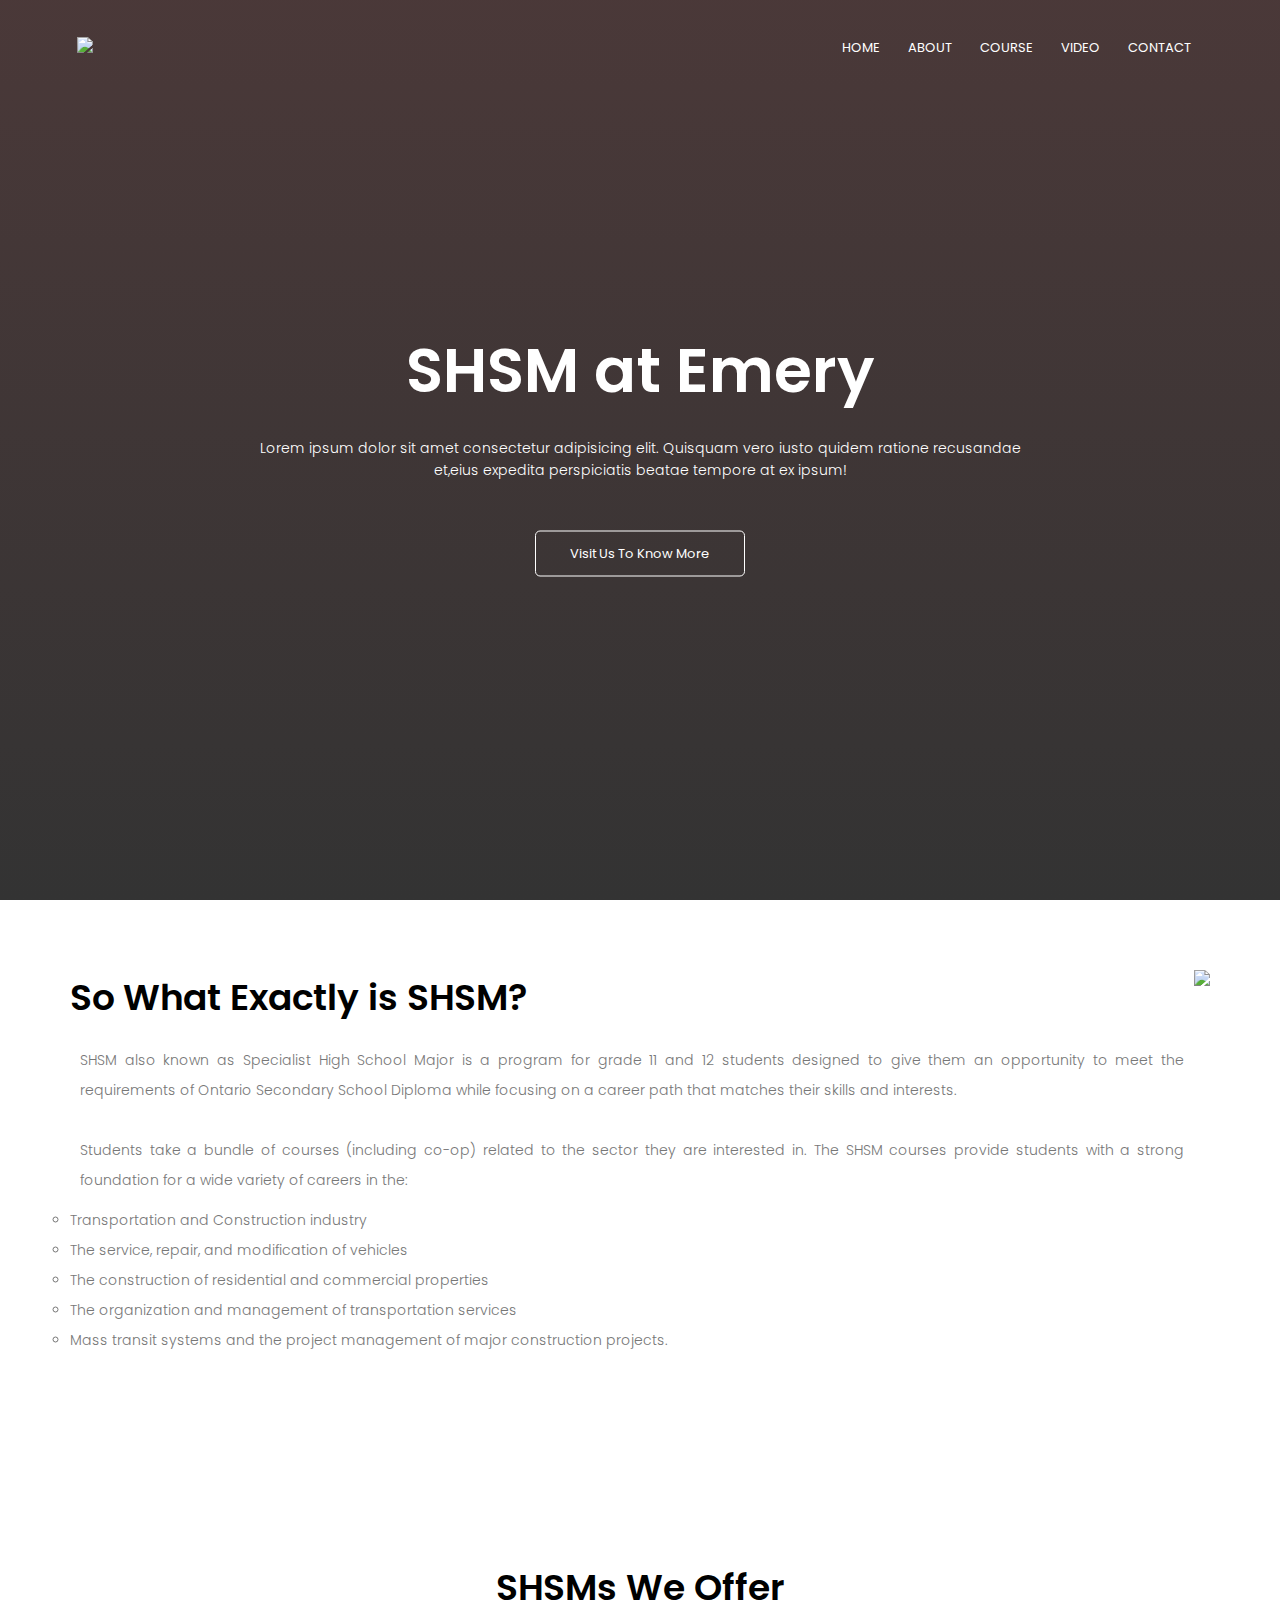
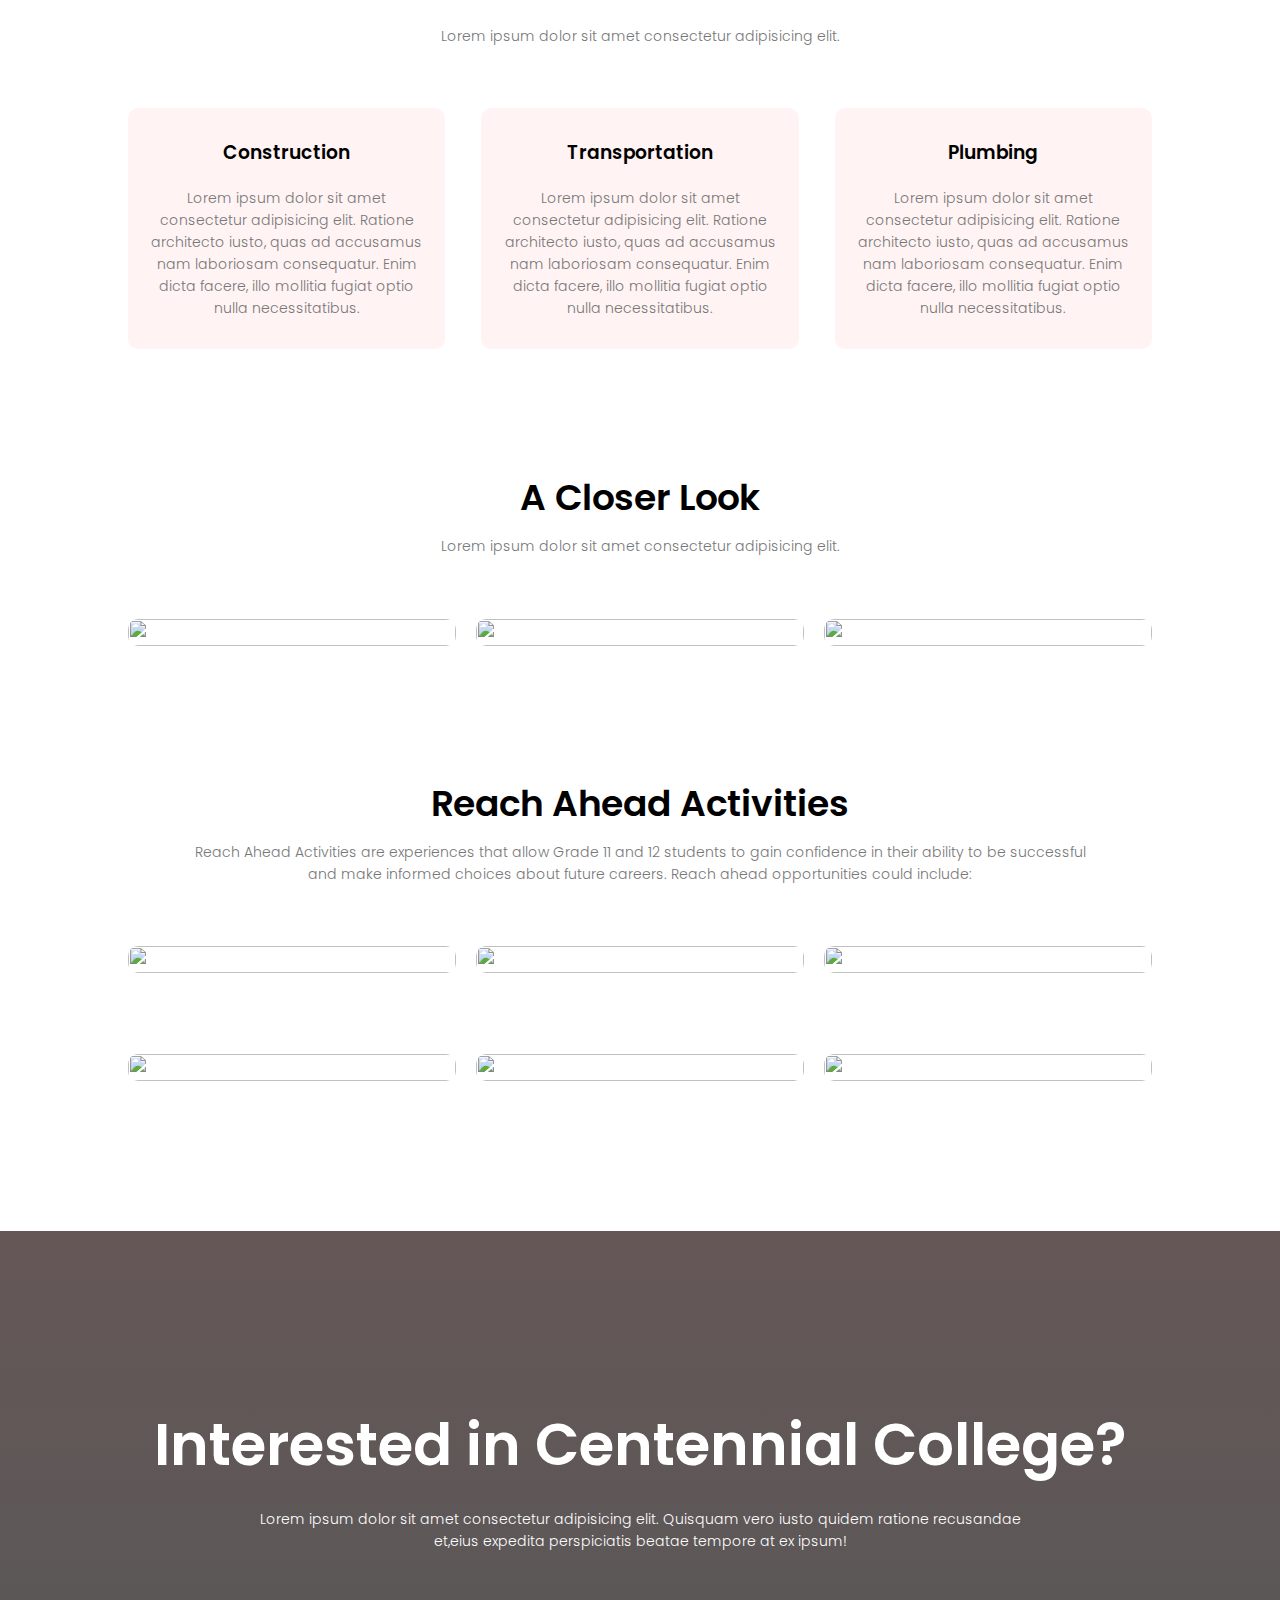
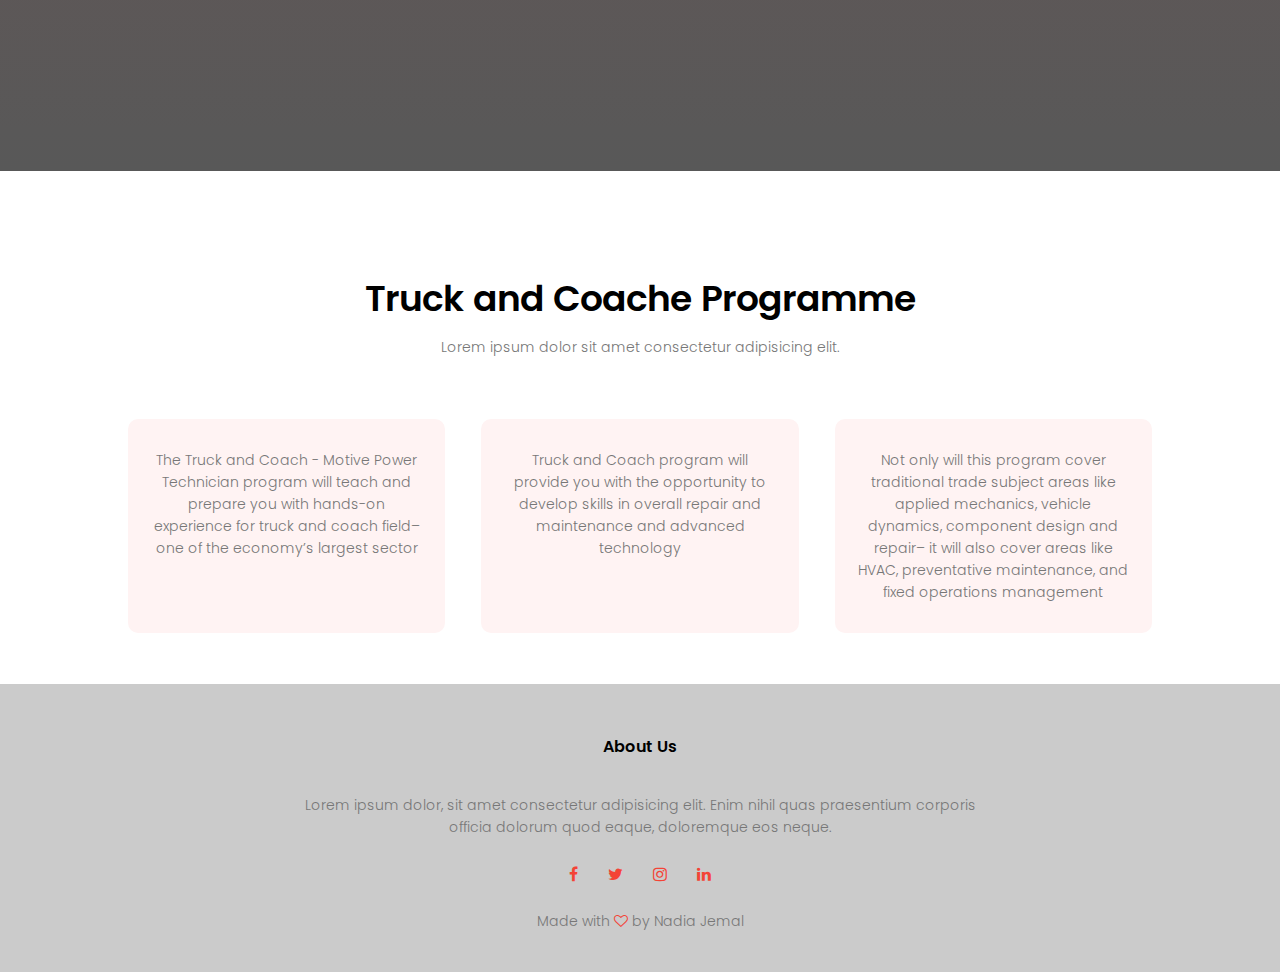
==== index.html @ d62a7c05 "Footer Section" ====
<!DOCTYPE html>
<html>

<head>
    <meta name="viewport" content="with=device-width, initial-scale= 1.0">
    <link rel="icon" type="image/png" sizes="32x32"
        href="https://images.vexels.com/media/users/3/153171/isolated/lists/476aababf06d3a715e4e380b34764dc3-graduation-hat-school-icon.png">
    <title>Emery SHSM</title>
    <link rel="stylesheet" href="style.css">
    <link rel="preconnect" href="https://fonts.googleapis.com">
    <link rel="preconnect" href="https://fonts.gstatic.com" crossorigin>
    <link href="https://fonts.googleapis.com/css2?family=Poppins:wght@100;200;300;400;600;700&display=swap"
        rel="stylesheet">
    <link rel="stylesheet" href="https://stackpath.bootstrapcdn.com/font-awesome/4.7.0/css/font-awesome.min.css">
</head>

<body>
    <section class="header">
        <nav>
            <a href="index.html"><img src="img/shsm.png">
                <div class="nav-links" id="navLinks">
                    <i class="fa fa-times" onclick="hideMenu()"></i>
                    <ul>
                        <li><a href="">HOME</a></li>
                        <li><a href="">ABOUT</a></li>
                        <li><a href="">COURSE</a></li>
                        <li><a href="">VIDEO</a></li>
                        <li><a href="">CONTACT</a></li>
                    </ul>
                </div>
                <i class="fa fa-bars" onclick="showMenu()"></i>
        </nav>
        <div class="text-box">
            <h1>SHSM at Emery</h1>
            <p>Lorem ipsum dolor sit amet consectetur adipisicing elit. Quisquam vero iusto quidem ratione
                recusandae<br>et,eius expedita perspiciatis beatae tempore at ex ipsum!
            </p>
            <a href="#" class="hero-btn">Visit Us To Know More</a>
        </div>
    </section>






    <!-- SHSM -->

    <section class="SHSM">
        <div class="section">
            <div class="text">
                <h1>So What Exactly is SHSM?</h1>
                <p>SHSM also known as Specialist High School Major is a program for grade 11 and 12 students designed to
                    give
                    them an opportunity to meet the requirements of Ontario Secondary School Diploma while focusing on a
                    career
                    path that matches their skills and interests.</p>

                <p>Students take a bundle of courses (including co-op) related to the sector they are interested in. The
                    SHSM
                    courses provide students with a strong foundation for a wide variety of careers in the:
                </p>

                <div class="">
                    <ul class="a">
                        <li>Transportation and Construction industry</li>
                        <li>The service, repair, and modification of vehicles </li>
                        <li>The construction of residential and commercial properties </li>
                        <li>The organization and management of transportation services</li>
                        <li>Mass transit systems and the project management of major construction projects.</li>
                    </ul>
                </div>
            </div>
            <img src="img/shsmindetail.png">
        </div>

    </section>



    <!-- Course -->

    <section class="course">
        <h1>SHSMs We Offer</h1>
        <p>Lorem ipsum dolor sit amet consectetur adipisicing elit.</p>

        <div class="row">
            <div class="course-col">
                <h3>Construction</h3>
                <p>Lorem ipsum dolor sit amet consectetur adipisicing elit. Ratione architecto iusto, quas ad
                    accusamus
                    nam laboriosam consequatur. Enim dicta facere, illo mollitia fugiat optio nulla necessitatibus.
                </p>
            </div>
            <div class="course-col">
                <h3>Transportation</h3>
                <p>Lorem ipsum dolor sit amet consectetur adipisicing elit. Ratione architecto iusto, quas ad
                    accusamus
                    nam laboriosam consequatur. Enim dicta facere, illo mollitia fugiat optio nulla necessitatibus.
                </p>
            </div>
            <div class="course-col">
                <h3>Plumbing</h3>
                <p>Lorem ipsum dolor sit amet consectetur adipisicing elit. Ratione architecto iusto, quas ad
                    accusamus
                    nam laboriosam consequatur. Enim dicta facere, illo mollitia fugiat optio nulla necessitatibus.
                </p>
            </div>
        </div>

    </section>

    <!-- pictures -->

    <section class="pictures">
        <h1>A Closer Look</h1>
        <p>Lorem ipsum dolor sit amet consectetur adipisicing elit.</p>
        <div class="row">
            <div class="pictures-col">
                <img src="img/culm3.png">
                <div class="layer">
                    <h3>CONSTRUCTION</h3>
                </div>
            </div>
            <div class="pictures-col">
                <img src="img/culm.png">
                <div class="layer">
                    <h3>TRANSPORTATION</h3>
                </div>
            </div>
            <div class="pictures-col">
                <img src="img/culm6.png">
                <div class="layer">
                    <h3>PLUMBING</h3>
                </div>
            </div>
        </div>
    </section>

    <!-- Reach Ahead Activities -->

    <section class="reach">
        <h1>Reach Ahead Activities</h1>
        <p>Reach Ahead Activities are experiences that allow Grade 11 and 12 students to gain confidence in their
            ability to be successful <br>and make informed choices about future careers. Reach ahead opportunities
            could
            include:</p>
        <div class="row">
            <div class="pictures-col">
                <img src="img/apprentince.jpeg">
                <div class="layer">
                    <h3>APPRENTINCESHIP</h3>
                    <p>visiting an approved apprenticeship<br> delivery agent in the sector</p>
                </div>
            </div>
            <div class="pictures-col">
                <img src="img/university.png">
                <div class="layer">
                    <h3>UNIVERSITY</h3>
                    <p>observing a university class in a sector<br>-related program</p>
                </div>
            </div>
            <div class="pictures-col">
                <img src="img/college.jpeg">
                <div class="layer">
                    <h3>COLLEGE</h3>
                    <p>interviewing a college student enrolled <br>in a sector-specific program</p>
                </div>
            </div>
        </div>

        <div class="row">
            <div class="pictures-col">
                <img src="img/workplace.jpeg">
                <div class="layer">
                    <h3>WORKPLACE</h3>
                    <p>interviewing an employee in the sector</p>
                </div>
            </div>
            <div class="pictures-col">
                <img src="img/autoshow.jpeg">
                <div class="layer">
                    <h3>AUTOSHOW</h3>
                    <p>Visit Industry showcases like the Auto show <br>and trade show</p>
                </div>
            </div>
            <div class="pictures-col">
                <img src="img/museum.jpeg">
                <div class="layer">
                    <h3>MUSEUM</h3>
                    <p>Visits to related museums</p>
                </div>
            </div>
        </div>

    </section>
    <!-- College -->

    <section class="college">
        <div class="text-box2">
            <h1>Interested in Centennial College?</h1>
            <p>Lorem ipsum dolor sit amet consectetur adipisicing elit. Quisquam vero iusto quidem ratione
                recusandae<br>et,eius expedita perspiciatis beatae tempore at ex ipsum!
            </p>
    </section>

    <!-- Explain -->

    <section class="explaination">
        <h1>Truck and Coache Programme</h1>
        <p>Lorem ipsum dolor sit amet consectetur adipisicing elit.</p>

        <div class="row">
            <div class="explain-col">
                <p>The Truck and Coach - Motive Power Technician program will teach and prepare you with hands-on
                    experience for truck and coach field– one of the economy’s largest sector</p>
            </div>
            <div class="explain-col">
                <p>Truck and Coach program will provide you with the opportunity to develop skills in overall repair
                    and
                    maintenance and advanced technology
                </p>
            </div>
            <div class="explain-col">
                <p>Not only will this program cover traditional trade subject areas like applied mechanics, vehicle
                    dynamics, component design and repair– it will also cover areas like HVAC, preventative
                    maintenance,
                    and fixed operations management
                </p>
            </div>
        </div>
    </section>

    <section class="footer">
        <h4>About Us</h4>
        <p>Lorem ipsum dolor, sit amet consectetur adipisicing elit. Enim nihil quas praesentium corporis <br>officia
            dolorum
            quod eaque, doloremque eos neque.</p>
        <div class="icons">
            <i class="fa fa-facebook"></i>
            <i class="fa fa-twitter"></i>
            <i class="fa fa-instagram"></i>
            <i class="fa fa-linkedin"></i>
        </div>
        <p>Made with <i class="fa fa-heart-o"></i> by Nadia Jemal</p>
    </section>









    <!-- Javascript for Toggle Menu -->
    <script>
        var navLink = document.getElementById("navLinks");

        function showMenu() {
            navLinks.style.right = "0";
        }
        function hideMenu() {
            navLinks.style.right = "-200px";
        }
    </script>


</body>

</html>
---- style.css ----
* {
  padding: 0;
  margin: 0;
  scroll-behavior: smooth;
  font-family: "Poppins", sans-serif;
}

html,
body {
  overflow-x: hidden;
}

.header {
  min-height: 100vh;
  width: 100%;
  background-image: linear-gradient(rgba(29, 7, 7, 0.8), rgba(0, 0, 0, 0.8)),
    url("img/img.png");
  background-position: center;
  background-size: cover;
  position: relative;
}

nav {
  display: flex;
  padding: 2% 6%;
  justify-content: space-between;
  align-items: center;
}

nav img {
  width: 120px;
}

.nav-links {
  flex: 1;
  text-align: right;
}

.nav-links ul li {
  list-style: none;
  display: inline-block;
  padding: 8px 12px;
  position: relative;
}

.nav-links ul li a {
  color: #fff;
  text-decoration: none;
  font-size: 13px;
}

.nav-links ul li::after {
  content: "";
  width: 0%;
  height: 2px;
  background: #f44336;
  display: block;
  margin: auto;
  transition: 0.5s;
}

.nav-links ul li:hover::after {
  width: 100%;
}

.text-box {
  width: 90%;
  color: #fff;
  position: absolute;
  top: 50%;
  left: 50%;
  transform: translate(-50%, -50%);
  text-align: center;
}

.text-box h1 {
  font-size: 62px;
}

.text-box p {
  margin: 10px 0 40px;
  font-size: 14px;
  color: #fff;
}

.hero-btn {
  display: inline-block;
  text-decoration: none;
  color: #fff;
  border: 1px solid #fff;
  padding: 12px 34px;
  font-size: 13px;
  background: transparent;
  position: relative;
  cursor: pointer;
  border-radius: 5px;
}

.hero-btn:hover {
  border: 1px solid #f44336;
  background: #f44336;
  transition: 1.2s;
}

nav .fa {
  display: none;
}

nav a {
  text-decoration: none;
}

@media (max-width: 700px) {
  .text-box h1 {
    font-size: 30px;
  }

  .nav-links ul li {
    display: block;
  }

  .nav-links {
    position: absolute;
    background: #f44336;
    height: 100vh;
    width: 200px;
    top: 0;
    right: -200px;
    text-align: left;
    z-index: 2;
    transition: 1s;
  }

  nav .fa {
    display: block;
    color: #fff;
    margin: 10px;
    font-size: 22px;
    cursor: pointer;
  }

  .nav-links ul {
    padding: 30px;
  }
}

/* SHSM */
.SHSM {
  margin: auto;
  padding: 70px;
}

.section {
  display: flex;
  justify-content: space-between;
}

.section img {
  height: 450px;
}

.section h1 {
  margin: 0%;
  color: #000000;
}

.section p {
  padding-top: 20px;
  color: #777;
  line-height: 30px;
  text-align: justify;
}

ul.a {
  list-style-type: circle;
  color: #777;
  font-size: medium;
  font-weight: 300;
  line-height: 30px;
  font-size: 14px;
}

.list a {
  margin: auto;
}

/* course */

.course {
  width: 80%;
  margin: auto;
  text-align: center;
  padding-top: 70px;
}

h1 {
  font-size: 36px;
  font-weight: 600;
}

p {
  color: #777;
  font-size: 14px;
  font-weight: 300;
  line-height: 22px;
  padding: 10px;
}

.row {
  margin-top: 5%;
  display: flex;
  justify-content: space-between;
}

.course-col {
  flex-basis: 31%;
  background: #fff3f3;
  border-radius: 10px;
  margin-bottom: 5%;
  padding: 20px 12px;
  box-sizing: border-box;
  transition: 0.5s;
}

h3 {
  text-align: center;
  font-weight: 600;
  margin: 10px 0;
}

.course-col:hover {
  box-shadow: 0 0 20px 0px rgba(0, 0, 0, 0.2);
}

@media(max-width: 700px) {
  .row {
    flex-direction: column;
  }
}

/* pictures */

.pictures {
  width: 80%;
  margin: auto;
  text-align: center;
  padding-top: 70px;
}

.pictures-col {
  flex-basis: 32%;
  border-radius: 10px;
  margin-bottom: 30px;
  position: relative;
  overflow: hidden;
}

.pictures-col img {
  width: 100%;
  height: 100%;
  display: block;
}

.layer {
  background: transparent;
  height: 100%;
  width: 100%;
  position: absolute;
  top: 0;
  left: 0;
  transition: 0.5s;
}

.layer:hover {
  background: rgba(228, 87, 87, 0.7);
  ;
}

.layer h3 {
  width: 100%;
  font-weight: 500;
  color: white;
  font-size: 26px;
  bottom: 0%;
  left: 50%;
  transform: translateX(-50%);
  position: absolute;
  opacity: 0;
  transition: 0.5s;
}

.layer p {
  width: 100%;
  font-weight: 500;
  font-size: 13px;
  color: #fff;
  left: 50%;
  bottom: 0%;
  transform: translateX(-50%);
  position: absolute;
  opacity: 0;
  transition: 0.5s;
}

.layer:hover h3 {
  bottom: 43%;
  opacity: 1;
}

.layer:hover p {
  bottom: 26%;
  opacity: 1;
}

/* Reach Ahead Activities */

.reach {
  width: 80%;
  margin: auto;
  text-align: center;
  padding-top: 100px;
  padding-bottom: 120px;
}

/* college */

.college {
  min-height: 60vh;
  width: 100%;
  background-image: linear-gradient(rgba(29, 7, 7, 0.678), rgba(0, 0, 0, 0.654)),
    url("img/try.png");
  background-position: center;
  background-size: cover;
  position: relative;
}

.text-box2 {
  width: 90%;
  color: #fff;
  position: absolute;
  top: 50%;
  left: 50%;
  transform: translate(-50%, -50%);
  text-align: center;
}

.text-box2 h1 {
  font-size: 58px;
}

.text-box2 p {
  margin: 10px 0 40px;
  font-size: 14px;
  color: #fff;
}

/* explaination */

.explaination {
  width: 80%;
  margin: auto;
  text-align: center;
  padding-top: 100px;
}

.explain-col {
  flex-basis: 31%;
  background: #fff3f3;
  border-radius: 10px;
  margin-bottom: 5%;
  padding: 20px 12px;
  box-sizing: border-box;
  transition: 0.5s;
}

.explain-col:hover {
  box-shadow: 0 0 20px 0px rgba(0, 0, 0, 0.2);
}

/* footer */

.footer {
  width: 100%;
  text-align: center;
  padding: 30px 0;
  background-color: rgb(203, 203, 203);
}

.footer h4 {
  margin-bottom: 25px;
  margin-top: 20px;
  font-weight: 600;

}

.icons .fa {
  color: #f44336;
  margin: 0 13px;
  cursor: pointer;
  padding: 18px 0;
}

.fa-heart-o {
  color: #f44336;
}
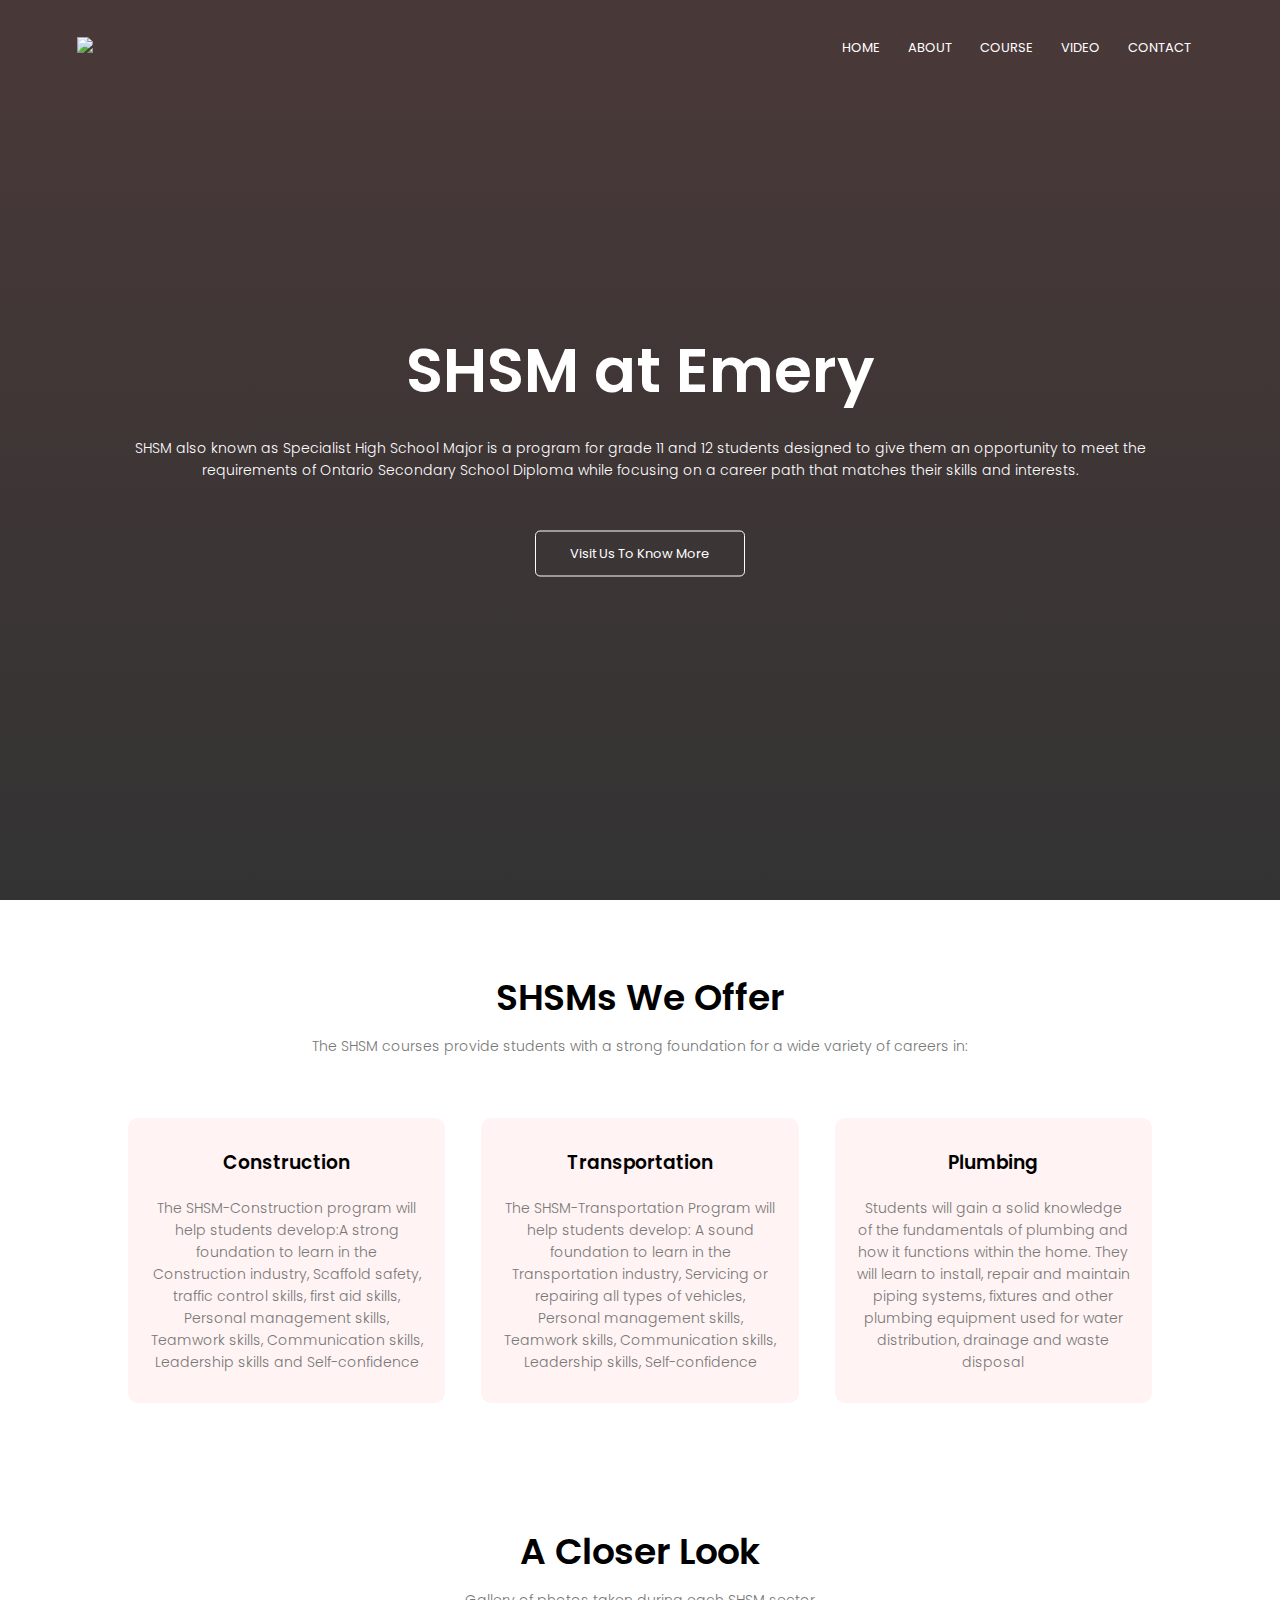
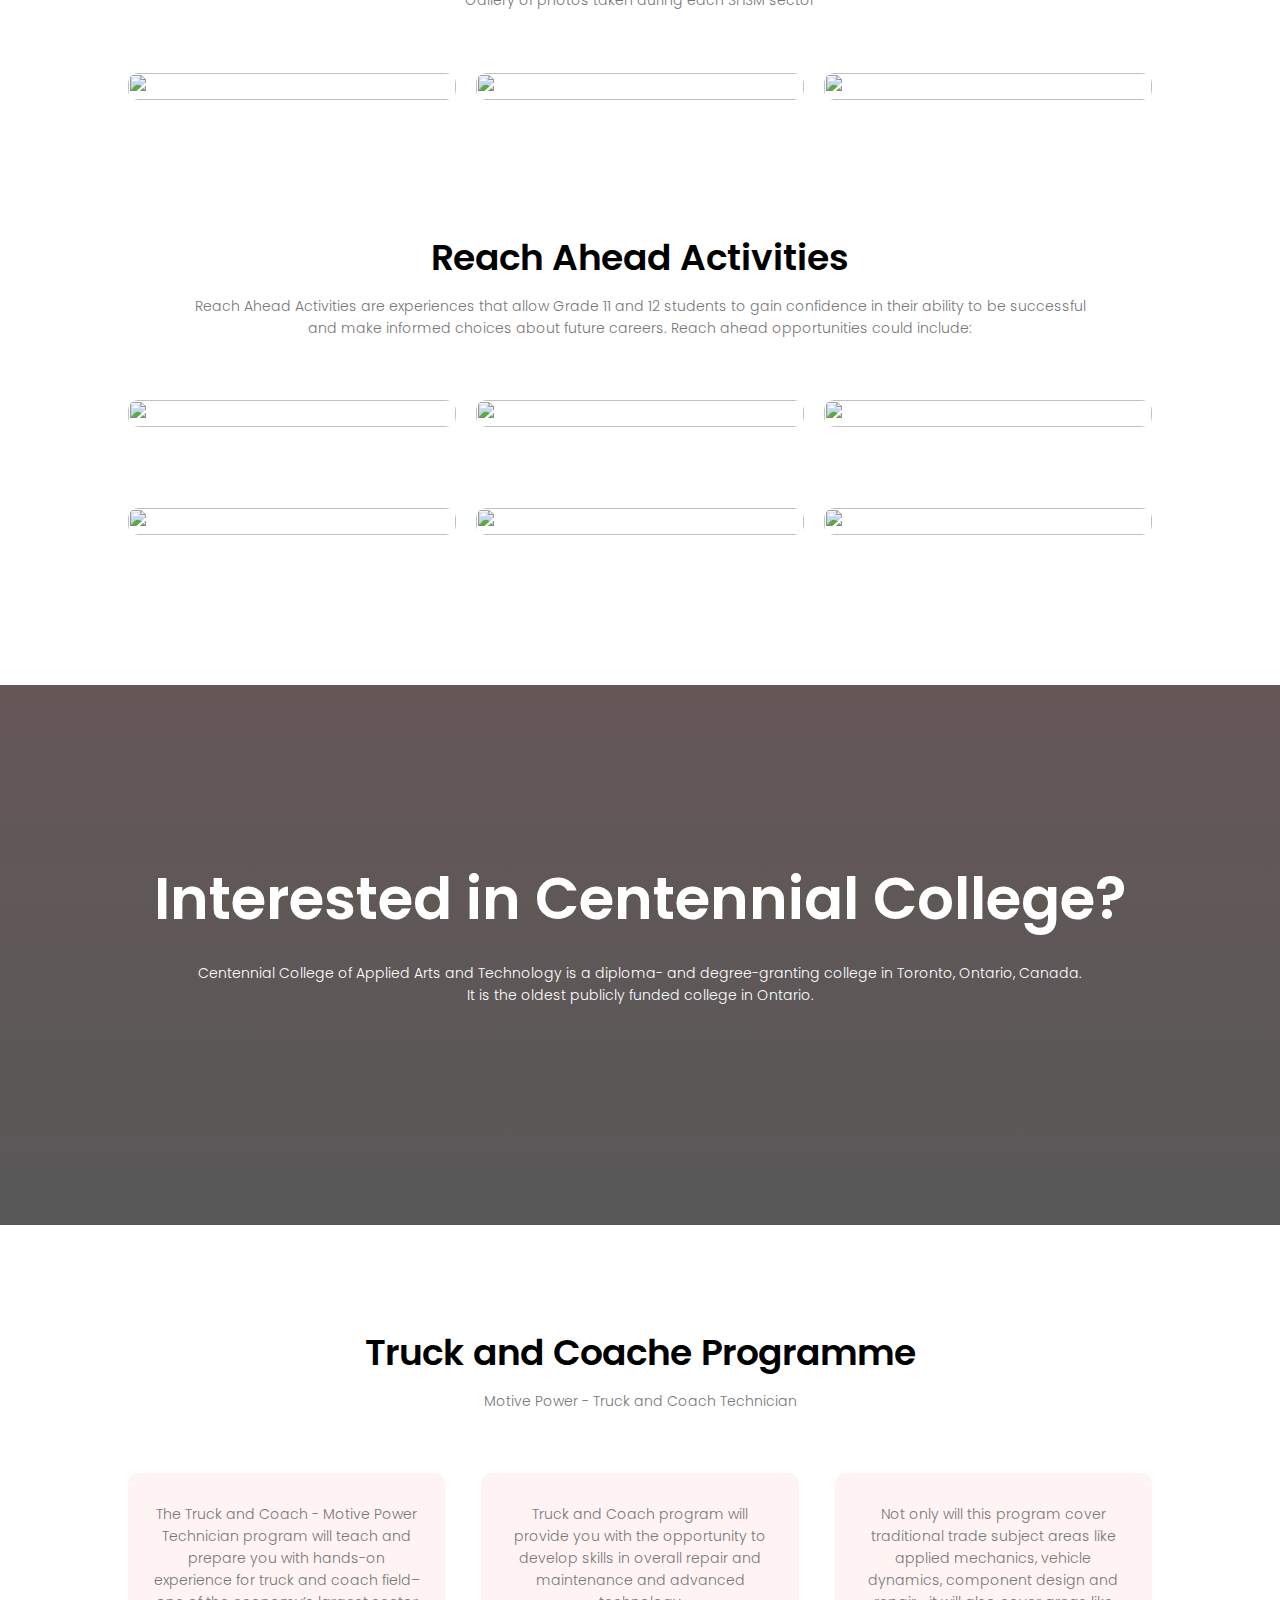
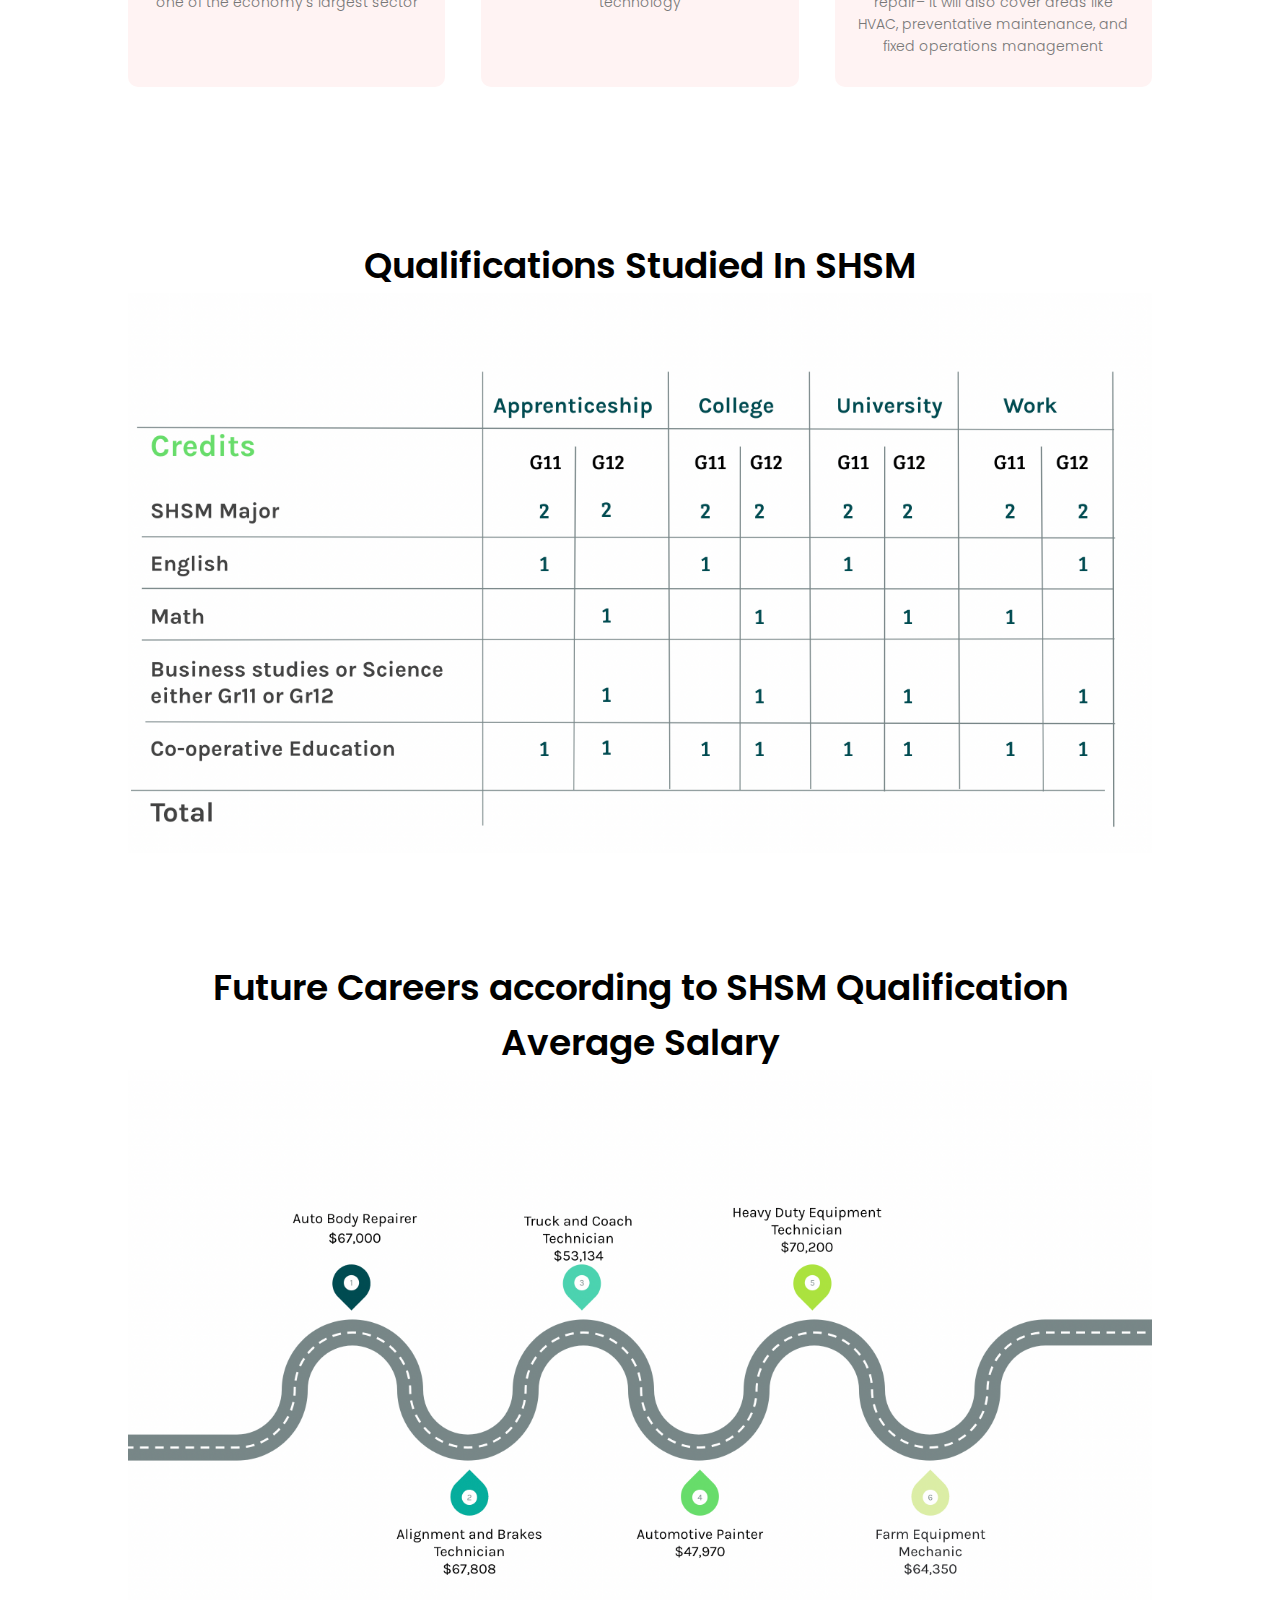
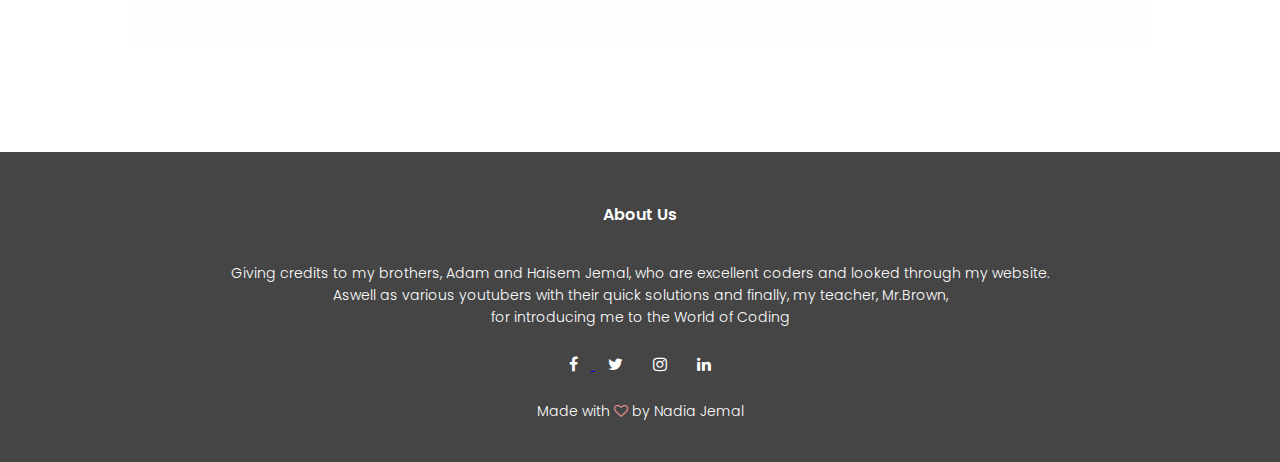
==== commit 8e70e4a6: "FINAL(i hope)" ====
--- a/index.html
+++ b/index.html
@@ -21,89 +21,55 @@
                 <div class="nav-links" id="navLinks">
                     <i class="fa fa-times" onclick="hideMenu()"></i>
                     <ul>
-                        <li><a href="">HOME</a></li>
-                        <li><a href="">ABOUT</a></li>
-                        <li><a href="">COURSE</a></li>
-                        <li><a href="">VIDEO</a></li>
-                        <li><a href="">CONTACT</a></li>
+                        <li><a href="#">HOME</a></li>
+                        <li><a href="#about">ABOUT</a></li>
+                        <li><a href="#courses">COURSE</a></li>
+                        <li><a href="./Video.html">VIDEO</a></li>
+                        <li><a href="#contactus">CONTACT</a></li>
                     </ul>
                 </div>
                 <i class="fa fa-bars" onclick="showMenu()"></i>
         </nav>
         <div class="text-box">
             <h1>SHSM at Emery</h1>
-            <p>Lorem ipsum dolor sit amet consectetur adipisicing elit. Quisquam vero iusto quidem ratione
-                recusandae<br>et,eius expedita perspiciatis beatae tempore at ex ipsum!
+            <p>SHSM also known as Specialist High School Major is a program for grade 11 and 12 students designed to
+                give them an opportunity to meet the <br>requirements of Ontario Secondary School Diploma while focusing
+                on
+                a career path that matches their skills and interests.
             </p>
-            <a href="#" class="hero-btn">Visit Us To Know More</a>
-        </div>
-    </section>
-
-
-
-
-
-
-    <!-- SHSM -->
-
-    <section class="SHSM">
-        <div class="section">
-            <div class="text">
-                <h1>So What Exactly is SHSM?</h1>
-                <p>SHSM also known as Specialist High School Major is a program for grade 11 and 12 students designed to
-                    give
-                    them an opportunity to meet the requirements of Ontario Secondary School Diploma while focusing on a
-                    career
-                    path that matches their skills and interests.</p>
-
-                <p>Students take a bundle of courses (including co-op) related to the sector they are interested in. The
-                    SHSM
-                    courses provide students with a strong foundation for a wide variety of careers in the:
-                </p>
-
-                <div class="">
-                    <ul class="a">
-                        <li>Transportation and Construction industry</li>
-                        <li>The service, repair, and modification of vehicles </li>
-                        <li>The construction of residential and commercial properties </li>
-                        <li>The organization and management of transportation services</li>
-                        <li>Mass transit systems and the project management of major construction projects.</li>
-                    </ul>
-                </div>
-            </div>
-            <img src="img/shsmindetail.png">
-        </div>
-
-    </section>
-
+            <a href="https://schoolweb.tdsb.on.ca/emeryci/Special-Programs/SHSM" class="hero-btn">Visit Us To Know
+                More</a>
+        </div>
+    </section>
 
 
     <!-- Course -->
 
     <section class="course">
-        <h1>SHSMs We Offer</h1>
-        <p>Lorem ipsum dolor sit amet consectetur adipisicing elit.</p>
+        <h1 id="about">SHSMs We Offer</h1>
+        <p>The SHSM courses provide students with a strong foundation for a wide variety of careers in:
+        </p>
 
         <div class="row">
             <div class="course-col">
                 <h3>Construction</h3>
-                <p>Lorem ipsum dolor sit amet consectetur adipisicing elit. Ratione architecto iusto, quas ad
-                    accusamus
-                    nam laboriosam consequatur. Enim dicta facere, illo mollitia fugiat optio nulla necessitatibus.
+                <p>The SHSM-Construction program will help students develop:A strong foundation to learn in the
+                    Construction industry, Scaffold safety, traffic control skills, first aid skills, Personal
+                    management skills, Teamwork skills, Communication skills, Leadership skills and Self-confidence
                 </p>
             </div>
             <div class="course-col">
                 <h3>Transportation</h3>
-                <p>Lorem ipsum dolor sit amet consectetur adipisicing elit. Ratione architecto iusto, quas ad
-                    accusamus
-                    nam laboriosam consequatur. Enim dicta facere, illo mollitia fugiat optio nulla necessitatibus.
+                <p>The SHSM-Transportation Program will help students develop: A sound foundation to learn in the
+                    Transportation industry, Servicing or repairing all types of vehicles, Personal management skills,
+                    Teamwork skills, Communication skills, Leadership skills, Self-confidence
                 </p>
             </div>
             <div class="course-col">
                 <h3>Plumbing</h3>
-                <p>Lorem ipsum dolor sit amet consectetur adipisicing elit. Ratione architecto iusto, quas ad
-                    accusamus
-                    nam laboriosam consequatur. Enim dicta facere, illo mollitia fugiat optio nulla necessitatibus.
+                <p>Students will gain a solid knowledge of the fundamentals of plumbing and how it functions within the
+                    home. They will learn to install, repair and maintain piping systems, fixtures and other plumbing
+                    equipment used for water distribution, drainage and waste disposal
                 </p>
             </div>
         </div>
@@ -113,8 +79,8 @@
     <!-- pictures -->
 
     <section class="pictures">
-        <h1>A Closer Look</h1>
-        <p>Lorem ipsum dolor sit amet consectetur adipisicing elit.</p>
+        <h1 id="courses">A Closer Look</h1>
+        <p>Gallery of photos taken during each SHSM sector </p>
         <div class="row">
             <div class="pictures-col">
                 <img src="img/culm3.png">
@@ -199,8 +165,8 @@
     <section class="college">
         <div class="text-box2">
             <h1>Interested in Centennial College?</h1>
-            <p>Lorem ipsum dolor sit amet consectetur adipisicing elit. Quisquam vero iusto quidem ratione
-                recusandae<br>et,eius expedita perspiciatis beatae tempore at ex ipsum!
+            <p>Centennial College of Applied Arts and Technology is a diploma- and degree-granting college in Toronto,
+                Ontario, Canada.<br> It is the oldest publicly funded college in Ontario.
             </p>
     </section>
 
@@ -208,7 +174,8 @@
 
     <section class="explaination">
         <h1>Truck and Coache Programme</h1>
-        <p>Lorem ipsum dolor sit amet consectetur adipisicing elit.</p>
+        <p>Motive Power - Truck and Coach Technician
+        </p>
 
         <div class="row">
             <div class="explain-col">
@@ -231,16 +198,33 @@
         </div>
     </section>
 
+    <section class="shsm-table">
+        <h1>Qualifications Studied In SHSM</h1>
+        <img src="img/table.png">
+    </section>
+
+    <section class="career">
+        <h1>Future Careers according to SHSM Qualification<br>
+            Average Salary
+        </h1>
+        <img src="img/career.png">
+
+    </section>
+
+
+
     <section class="footer">
-        <h4>About Us</h4>
-        <p>Lorem ipsum dolor, sit amet consectetur adipisicing elit. Enim nihil quas praesentium corporis <br>officia
-            dolorum
-            quod eaque, doloremque eos neque.</p>
+        <h4 id="contactus">About Us</h4>
+        <p>Giving credits to my brothers, Adam and Haisem Jemal, who are excellent coders and looked through my website.
+            <br> Aswell as various youtubers with their quick solutions and finally, my teacher, Mr.Brown, <br>for
+            introducing me
+            to the World of Coding
+        </p>
         <div class="icons">
-            <i class="fa fa-facebook"></i>
-            <i class="fa fa-twitter"></i>
-            <i class="fa fa-instagram"></i>
-            <i class="fa fa-linkedin"></i>
+            <a href="https://m.facebook.com/profile.php?id=112146235478655"><i class="fa fa-facebook"></i> </a>
+            <a href="https://twitter.com/emerycollegiate?lang=en"><i class="fa fa-twitter"></i></a>
+            <a href="https://www.instagram.com/emerysac/"><i class="fa fa-instagram"></i></a>
+            <a href="#"><i class="fa fa-linkedin"></i></a>
         </div>
         <p>Made with <i class="fa fa-heart-o"></i> by Nadia Jemal</p>
     </section>
--- a/style.css
+++ b/style.css
@@ -144,46 +144,6 @@
   }
 }
 
-/* SHSM */
-.SHSM {
-  margin: auto;
-  padding: 70px;
-}
-
-.section {
-  display: flex;
-  justify-content: space-between;
-}
-
-.section img {
-  height: 450px;
-}
-
-.section h1 {
-  margin: 0%;
-  color: #000000;
-}
-
-.section p {
-  padding-top: 20px;
-  color: #777;
-  line-height: 30px;
-  text-align: justify;
-}
-
-ul.a {
-  list-style-type: circle;
-  color: #777;
-  font-size: medium;
-  font-weight: 300;
-  line-height: 30px;
-  font-size: 14px;
-}
-
-.list a {
-  margin: auto;
-}
-
 /* course */
 
 .course {
@@ -361,6 +321,7 @@
   margin: auto;
   text-align: center;
   padding-top: 100px;
+  padding-bottom: 100px;
 }
 
 .explain-col {
@@ -383,23 +344,105 @@
   width: 100%;
   text-align: center;
   padding: 30px 0;
-  background-color: rgb(203, 203, 203);
+  background-color: rgb(69, 69, 69);
 }
 
 .footer h4 {
   margin-bottom: 25px;
   margin-top: 20px;
   font-weight: 600;
-
+  color: #fff;
+}
+
+.footer p {
+  color: #fff;
 }
 
 .icons .fa {
-  color: #f44336;
+  color: #fff;
   margin: 0 13px;
   cursor: pointer;
   padding: 18px 0;
 }
 
 .fa-heart-o {
+  color: #ef9898;
+}
+
+/* video */
+
+.sub-header {
+  height: 50vh;
+  width: 100%;
+  background-image: linear-gradient(rgba(4, 9, 30, 0.7), rgba(4, 9, 30, 0.7)), url(img/background.jpg);
+  background-position: center;
+  background-size: cover;
+  text-align: center;
+  color: #fff;
+}
+
+.sub-header h1 {
+  margin-top: 80px;
+}
+
+.video {
+  width: 80%;
+  margin: auto;
+  padding-top: 80px;
+  padding-bottom: 50px;
+}
+
+.video-col {
+  flex-basis: 48%;
+  padding: 30px 2px;
+}
+
+.video-col img {
+  width: 100%;
+}
+
+.video-col h1 {
+  padding-top: 0;
+}
+
+.video-col p {
+  padding: 15px 0 25px;
+}
+
+.red-btn {
+  border: 1px solid #f44336;
+  background: transparent;
   color: #f44336;
+}
+
+.red-btn:hover {
+  color: #fff;
+}
+
+/* SHSM table */
+
+.shsm-table {
+  width: 80%;
+  margin: auto;
+  text-align: center;
+  padding-bottom: 100px;
+}
+
+.shsm-table img {
+  height: 100%;
+  width: 100%;
+}
+
+/* Career */
+
+.career {
+  width: 80%;
+  margin: auto;
+  text-align: center;
+  padding-bottom: 100px;
+}
+
+.career img {
+  height: 100%;
+  width: 100%;
 }